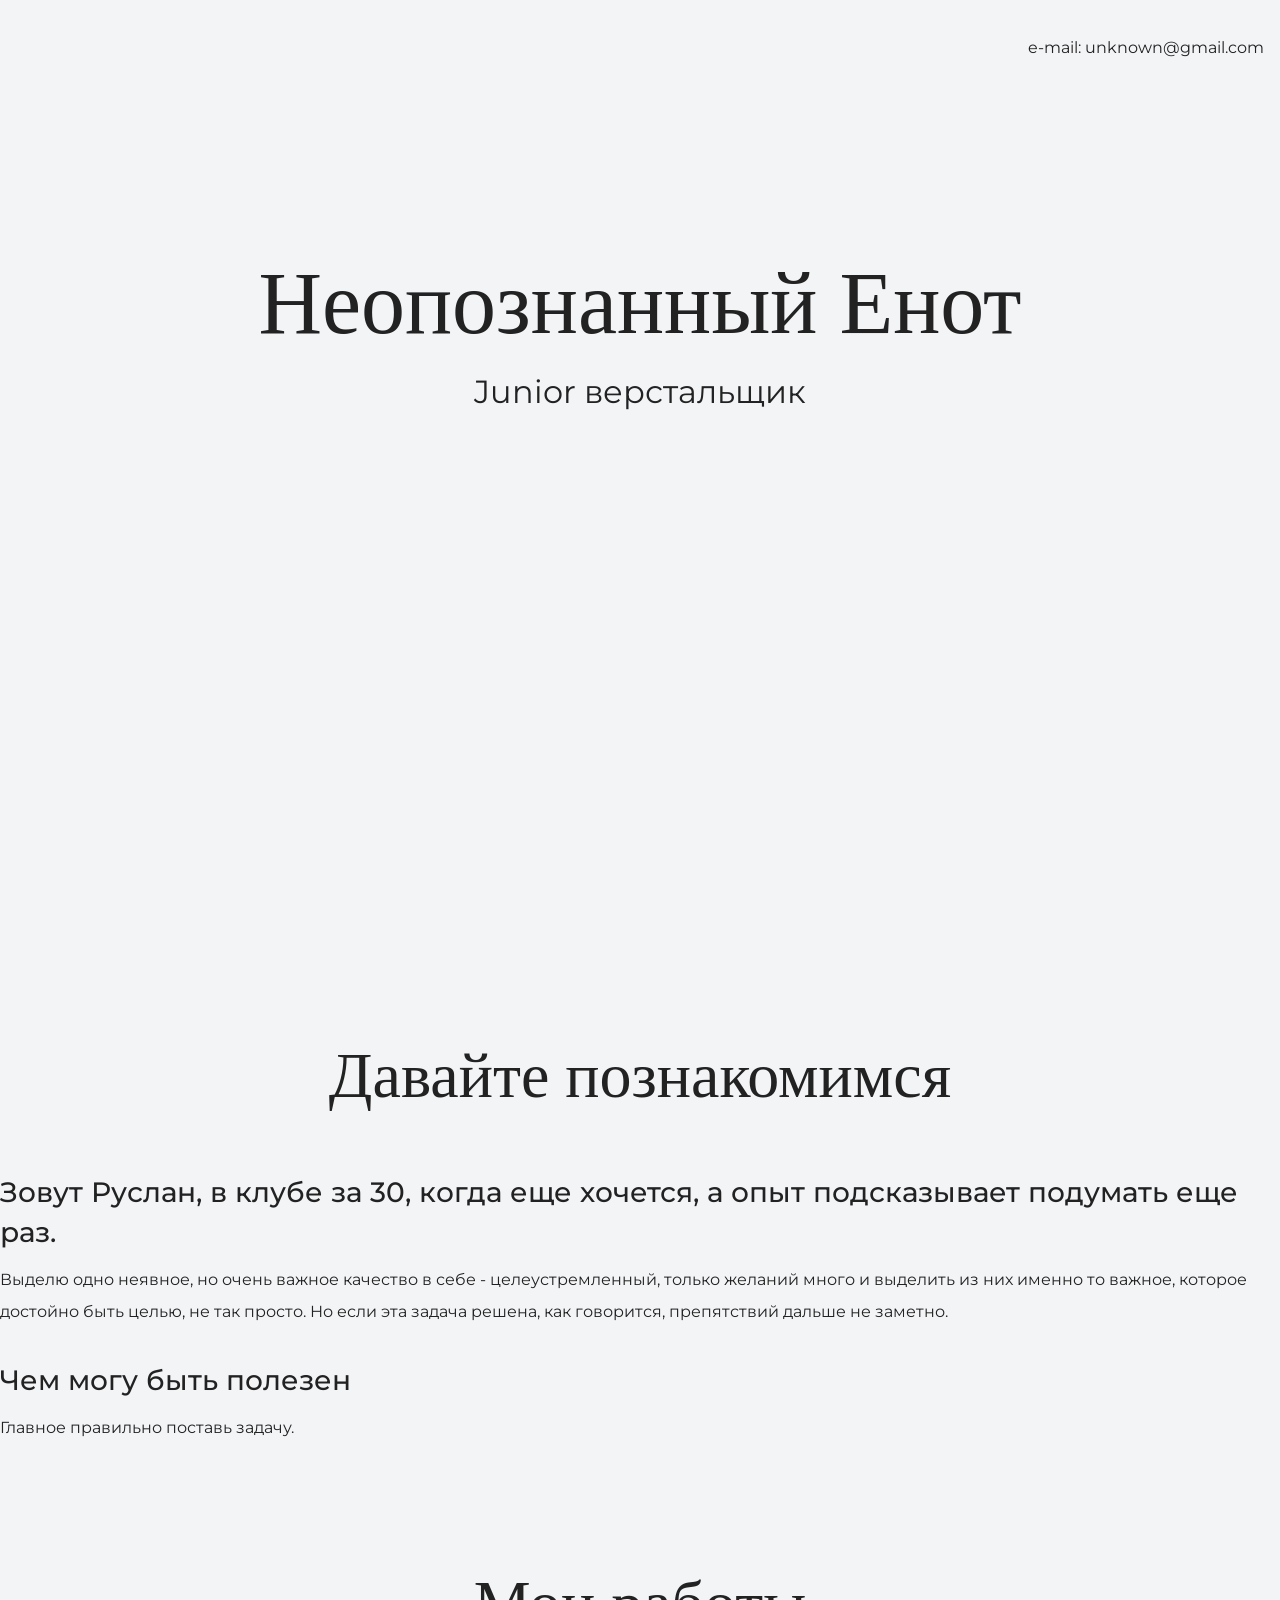
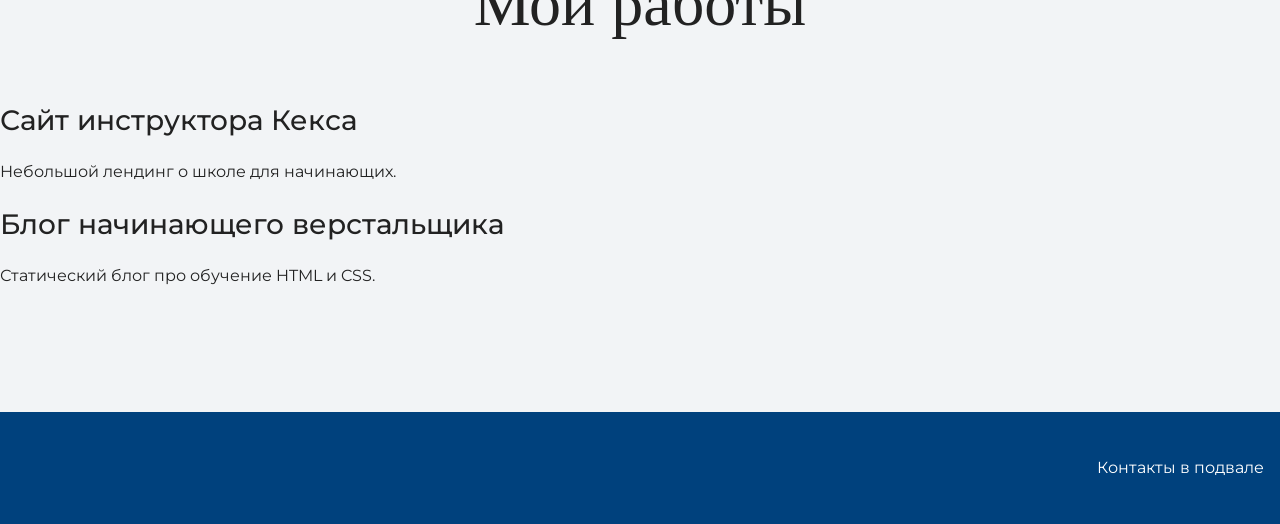
==== index.html @ c69bbd14 "Add files via upload" ====
<!DOCTYPE html>
<html lang="ru">
  <head>
    <meta charset="UTF-8">
    <link rel="stylesheet" href="style.css">
    <title>Портфолио Junior верстальщика</title>
    <link href="https://fonts.googleapis.com/css?family=Montserrat:400,500,700|Old+Standard+TT&display=swap&subset=cyrillic" rel="stylesheet">
  </head>

  <body>
    <header class="page-header">
     <div class="container"> e-mail: unknown@gmail.com
       </div>
    </header>

    <section class="hero-image">
      <div class="container"><h1 class="heading">Неопознанный Енот</h1>
      <p>Junior верстальщик</p>
      </div>
    </section>

    <section class="intro">
      <h2 class="subheading">Давайте познакомимся</h2>
      <h3>Зовут Руслан, в клубе за 30, когда еще хочется, а опыт подсказывает подумать еще раз.</h3>
      <p>Выделю одно неявное, но очень важное качество в себе - целеустремленный, только желаний много и выделить из них именно то важное, которое достойно быть целью, не так просто. Но если эта задача решена, как говорится, препятствий дальше не заметно.</p>
      <h3>Чем могу быть полезен</h3>
      <p>Главное правильно поставь задачу.</p>
    </section>

    <section class="portfolio">
      <h2 class="subheading">Мои работы</h2>

      <h3>Сайт инструктора Кекса</h3>
      <p>Небольшой лендинг о школе для начинающих.</p>

      <h3>Блог начинающего верстальщика</h3>
      <p>Статический блог про обучение HTML и CSS.</p>
    </section>

    <footer class="page-footer">
      <div class="container">Контакты в подвале
        </div>
    </footer>
  </body>
</html>
---- style.css ----
body {
  margin: 0;
  min-width: 960px;
  font-family: "Montserrat", "Helvetica", "Arial", sans-serif;
  font-size: 16px;
  line-height: 32px;
  color: #222222;
  background-color: #f2f4f6;
  background-image: url("img/hero-bg.jpg");
  background-repeat: no-repeat;
  background-position: top center;
}

.container {
  max-width: 928px;
  margin: 0 auto;
  padding: 0 16px;
}

.page-header {
  margin: 0 0 160px;
  padding: 32px 0 32px;
}

.page-header .container,
.page-footer .container {
  max-width: 1408px;
  text-align: right;
}

.page-header a {
  margin-left: 56px;
  color: #288be6;
  text-decoration: none;
  background-repeat: no-repeat;
  background-position: left;
}

.header-email {
  padding-left: 30px;
  background-image: url("img/icon-email-header.svg");
}

.header-phone {
  padding-left: 25px;
  background-image: url("img/icon-phone-header.svg");
}

.hero-image {
  margin-bottom: 620px;
}

.hero-image .container {
  max-width: 1408px;
  text-align: center;
}

.heading {
  margin: 0 0 16px;
  font-family: "Old Standard TT", "Times", "Times New Roman", serif;
  font-size: 88px;
  line-height: 96px;
  font-weight: 400;
}

.hero-image p {
  margin: 0;
  font-size: 32px;
  line-height: 48px;
}

.intro {
  margin: 0 0 120px;
}

.subheading {
  margin: 0 0 56px;
  font-family: "Old Standard TT", "Times", "Times New Roman", serif;
  font-size: 64px;
  line-height: 80px;
  font-weight: 400;
  text-align: center;
}

.user-image {
  margin: 0 0 32px;
  text-align: center;
}

.intro h3,
.portfolio h3 {
  margin: 0 0 12px;
  font-size: 28px;
  line-height: 40px;
  font-weight: 500;
}

.intro p {
  margin: 0 0 32px;
}

.skills-list {
  margin: 0;
  padding: 0;
}

.skills-list dt {
  padding-left: 32px;
  background-repeat: no-repeat;
  background-position: left;
}

.skill-html {
  background-image: url("img/icon-html.svg");
}

.skill-css {
  background-image: url("img/icon-css.svg");
}

.level {
  margin: 4px 0 16px;
  padding: 0;
  height: 14px;
  font-size: 0;
  background-color: #ffffff;
  border: 1px solid #86c3fa;
  border-radius: 8px;
}

.level div {
  margin: 1px;
  height: 12px;
  background-color: #288be6;
  border-radius: 6px;
}

.portfolio {
  margin: 0 0 120px;
}

.projects {
  margin: 0;
  padding: 0;
  list-style: none;
}

.projects li {
  margin: 0 0 80px;
}

.project-image {
  margin: 0 0 24px;
  text-align: center;
}

.projects p {
  margin: 0 0 24px;
}

.button {
  padding: 6px 20px;
  display: inline-block;
  vertical-align: baseline;
  text-decoration: none;
  text-transform: uppercase;
  border-radius: 4px;
  background-color: #288be6;
  color: #ffffff;
}

.page-footer {
  padding: 40px 0;
  background-color: #00417d;
  color: #ffffff;
}

.page-footer a {
  margin-left: 56px;
  color: inherit;
  text-decoration: none;
  background-repeat: no-repeat;
  background-position: left;
}

.footer-email {
  padding-left: 30px;
  background-image: url("img/icon-email-footer.svg");
}

.footer-phone {
  padding-left: 25px;
  background-image: url("img/icon-phone-footer.svg");
}
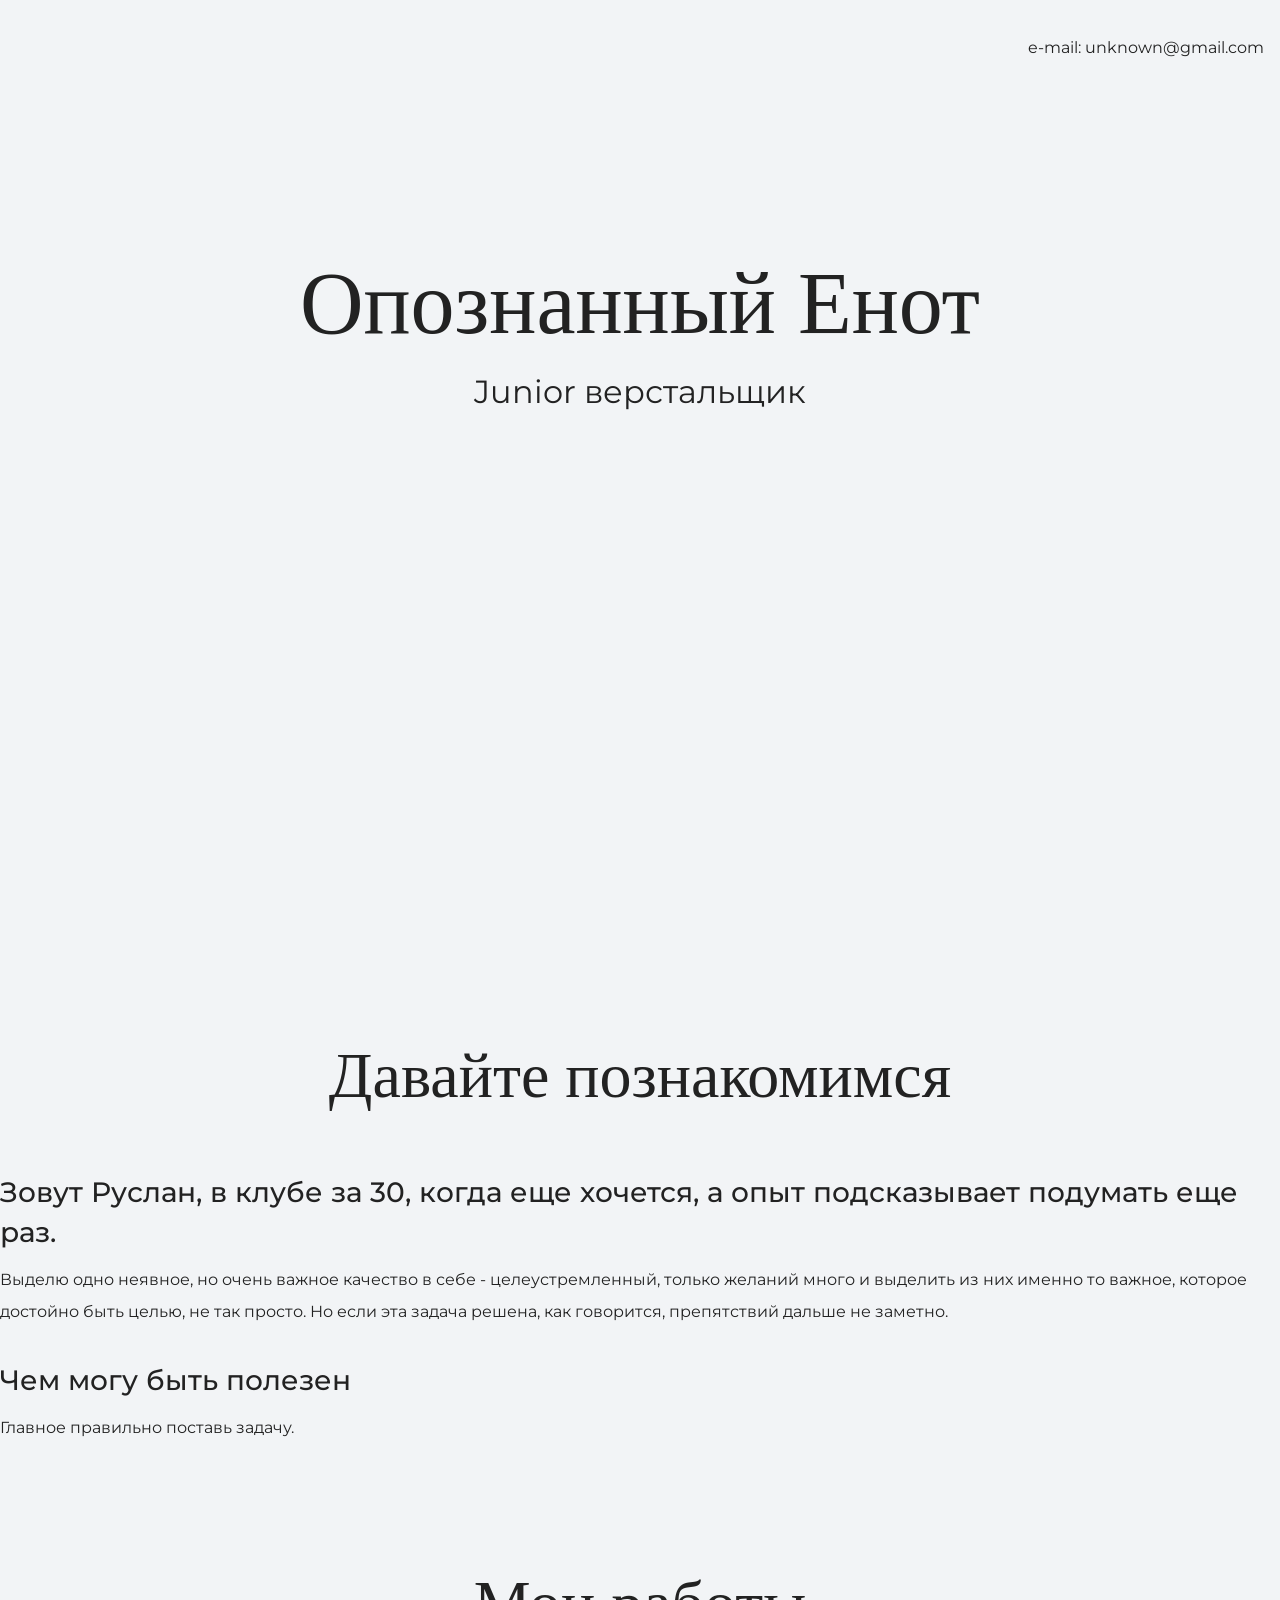
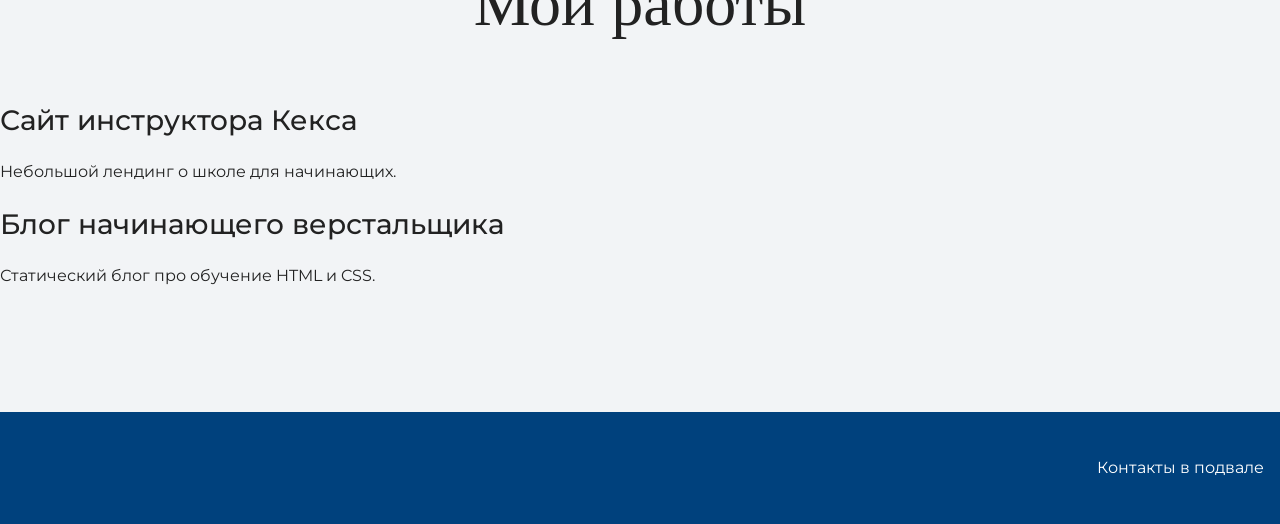
==== commit b389e3ad: "меняет текст на главной странице" ====
--- a/index.html
+++ b/index.html
@@ -14,7 +14,7 @@
     </header>
 
     <section class="hero-image">
-      <div class="container"><h1 class="heading">Неопознанный Енот</h1>
+      <div class="container"><h1 class="heading">Опознанный Енот</h1>
       <p>Junior верстальщик</p>
       </div>
     </section>
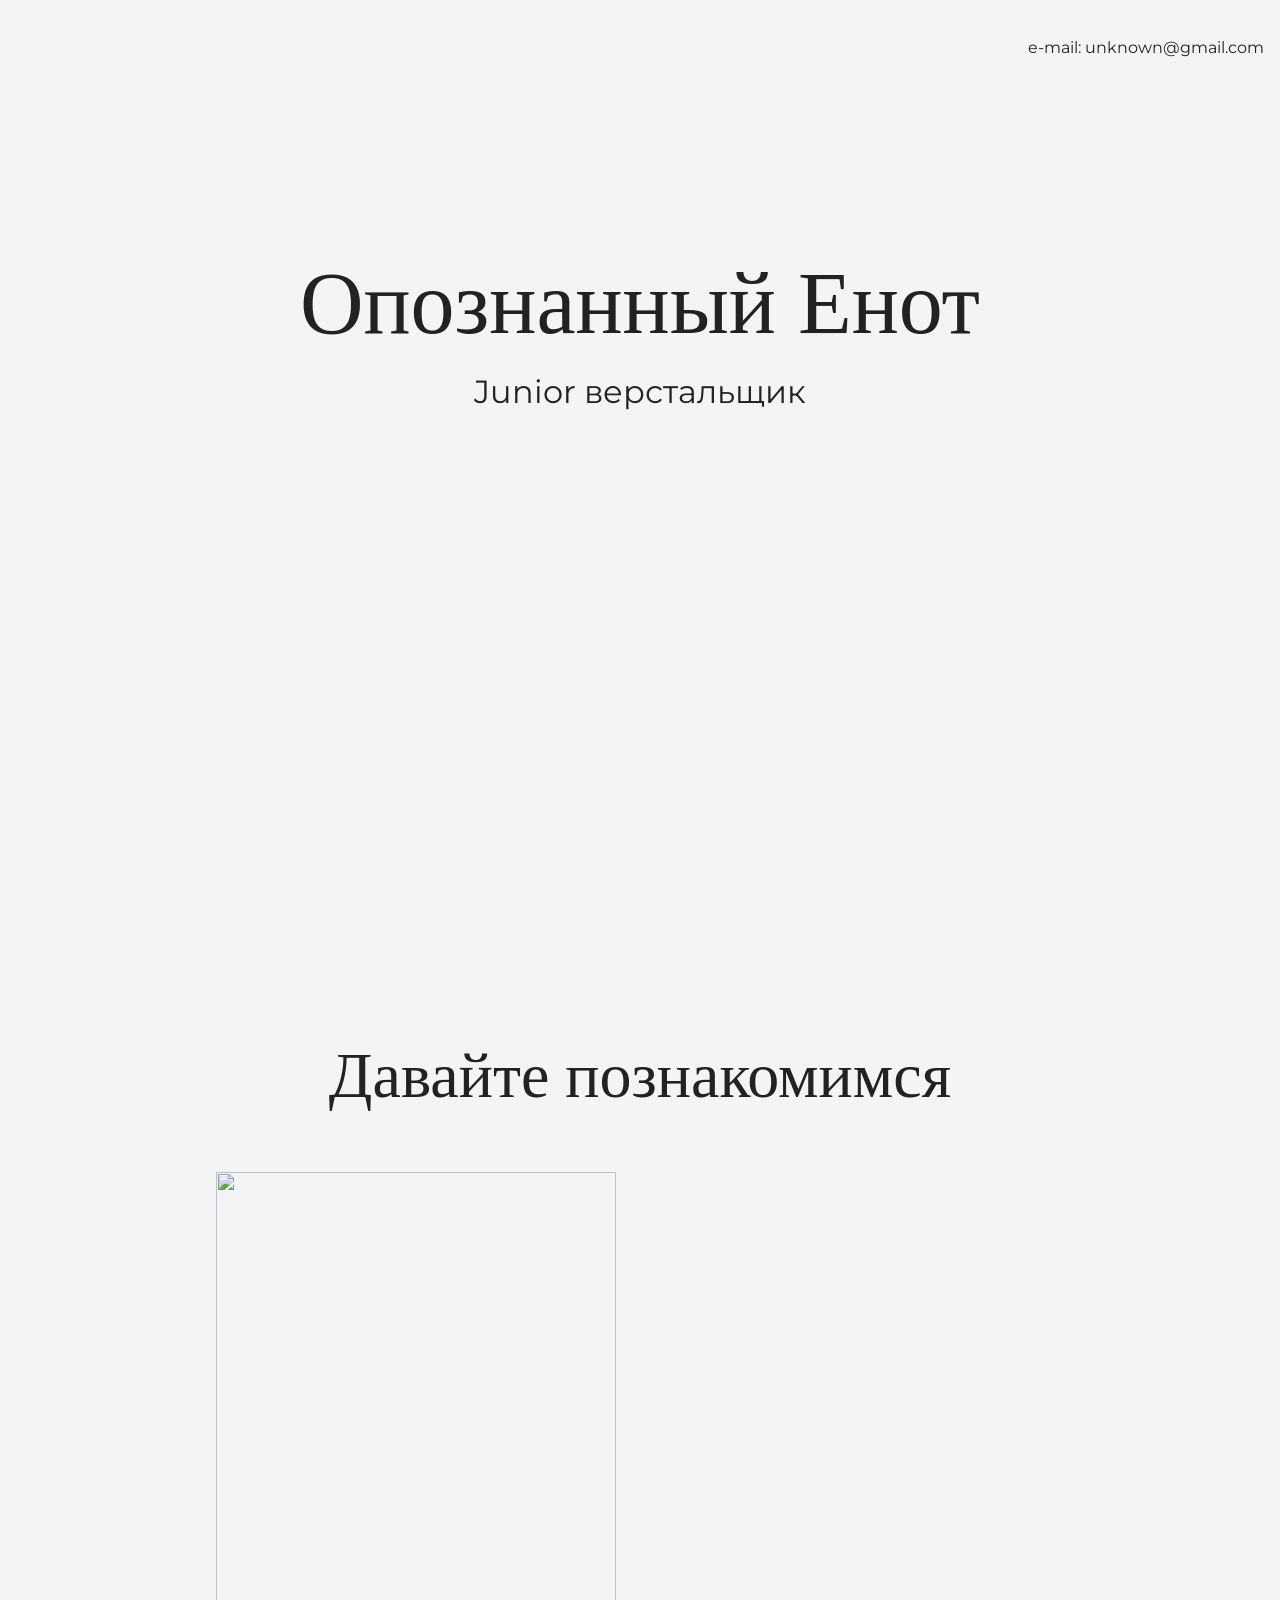
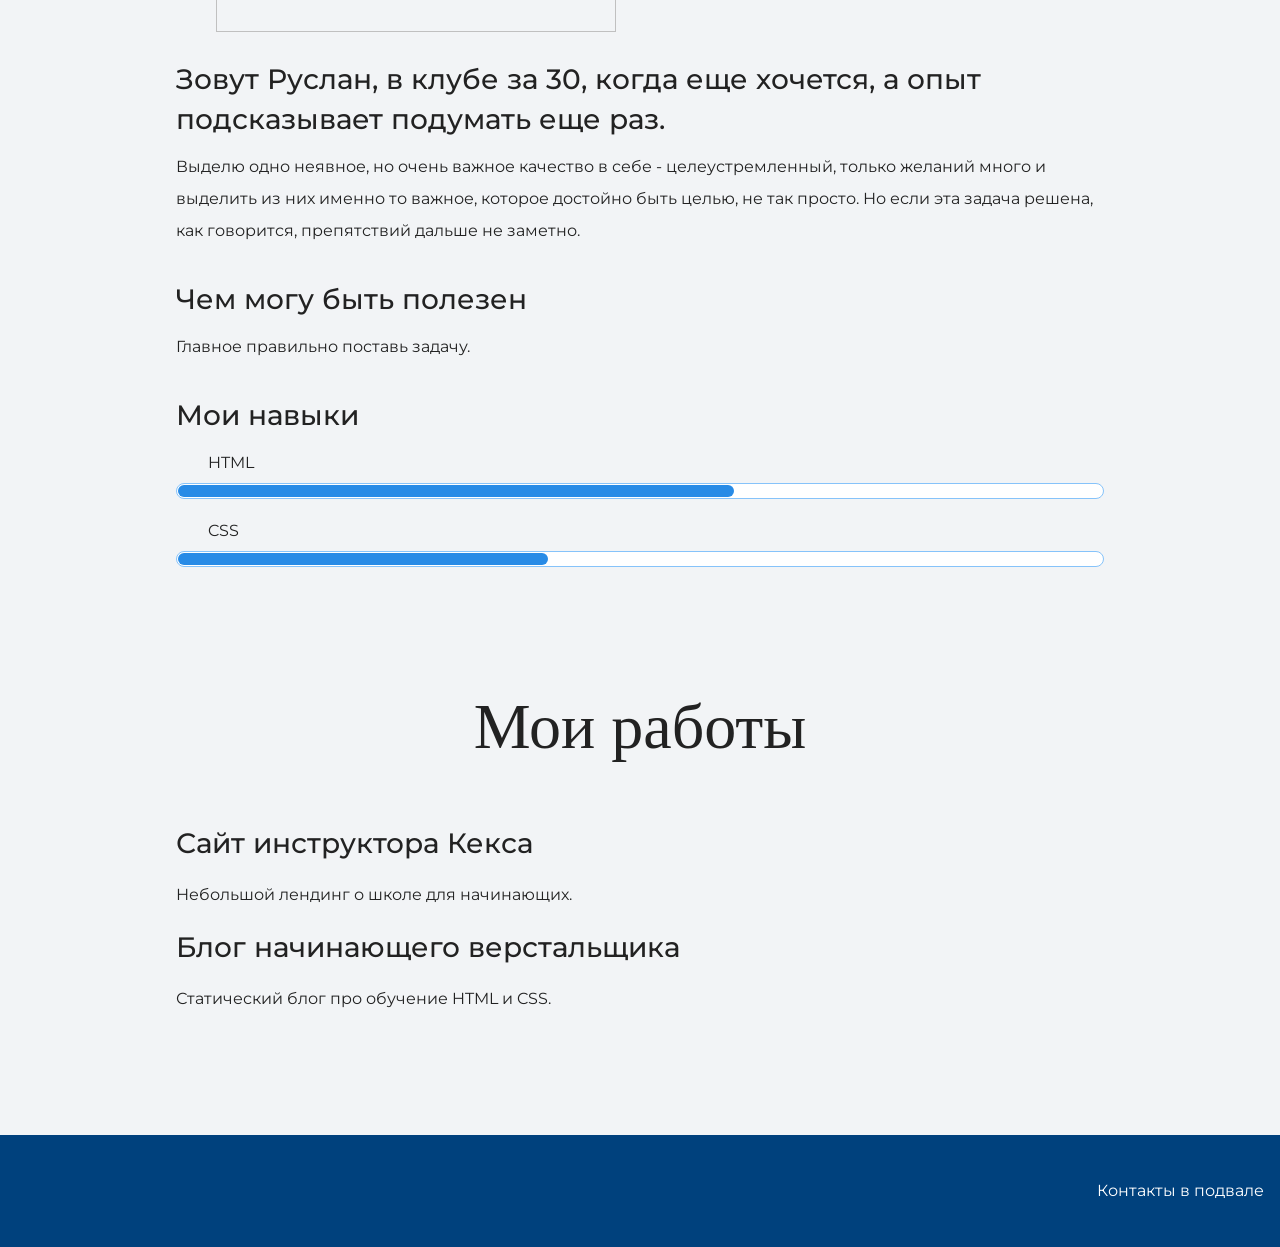
==== commit 67a8909a: "добавил тему" ====
--- a/index.html
+++ b/index.html
@@ -20,21 +20,37 @@
     </section>
 
     <section class="intro">
+      <div class="container">
       <h2 class="subheading">Давайте познакомимся</h2>
+      <figure>
+        <img src="/Users/soft/Downloads/Снимок экрана 2020-02-02 в 12.14.35.jpg" width="400" height="460">
+      </figure>
       <h3>Зовут Руслан, в клубе за 30, когда еще хочется, а опыт подсказывает подумать еще раз.</h3>
       <p>Выделю одно неявное, но очень важное качество в себе - целеустремленный, только желаний много и выделить из них именно то важное, которое достойно быть целью, не так просто. Но если эта задача решена, как говорится, препятствий дальше не заметно.</p>
       <h3>Чем могу быть полезен</h3>
       <p>Главное правильно поставь задачу.</p>
+      </div>
+      <div class ="skills"> 
+        <div class="container"><h3>Мои навыки</h3>
+        <dl class="skills-list">
+          <dt class="skill-html">HTML</dt>
+          <dd class="level"><div style="width: 60%;">60%</div></dd>
+          <dt class="skill-css">CSS</dt>
+          <dd class="level"><div style="width: 40%;">40%</div></dd>
+        </dl>
+        </div>
+      </div>
     </section>
 
     <section class="portfolio">
-      <h2 class="subheading">Мои работы</h2>
+      <div class="container"><h2 class="subheading">Мои работы</h2>
 
       <h3>Сайт инструктора Кекса</h3>
       <p>Небольшой лендинг о школе для начинающих.</p>
-
+    
       <h3>Блог начинающего верстальщика</h3>
       <p>Статический блог про обучение HTML и CSS.</p>
+  </div>
     </section>
 
     <footer class="page-footer">
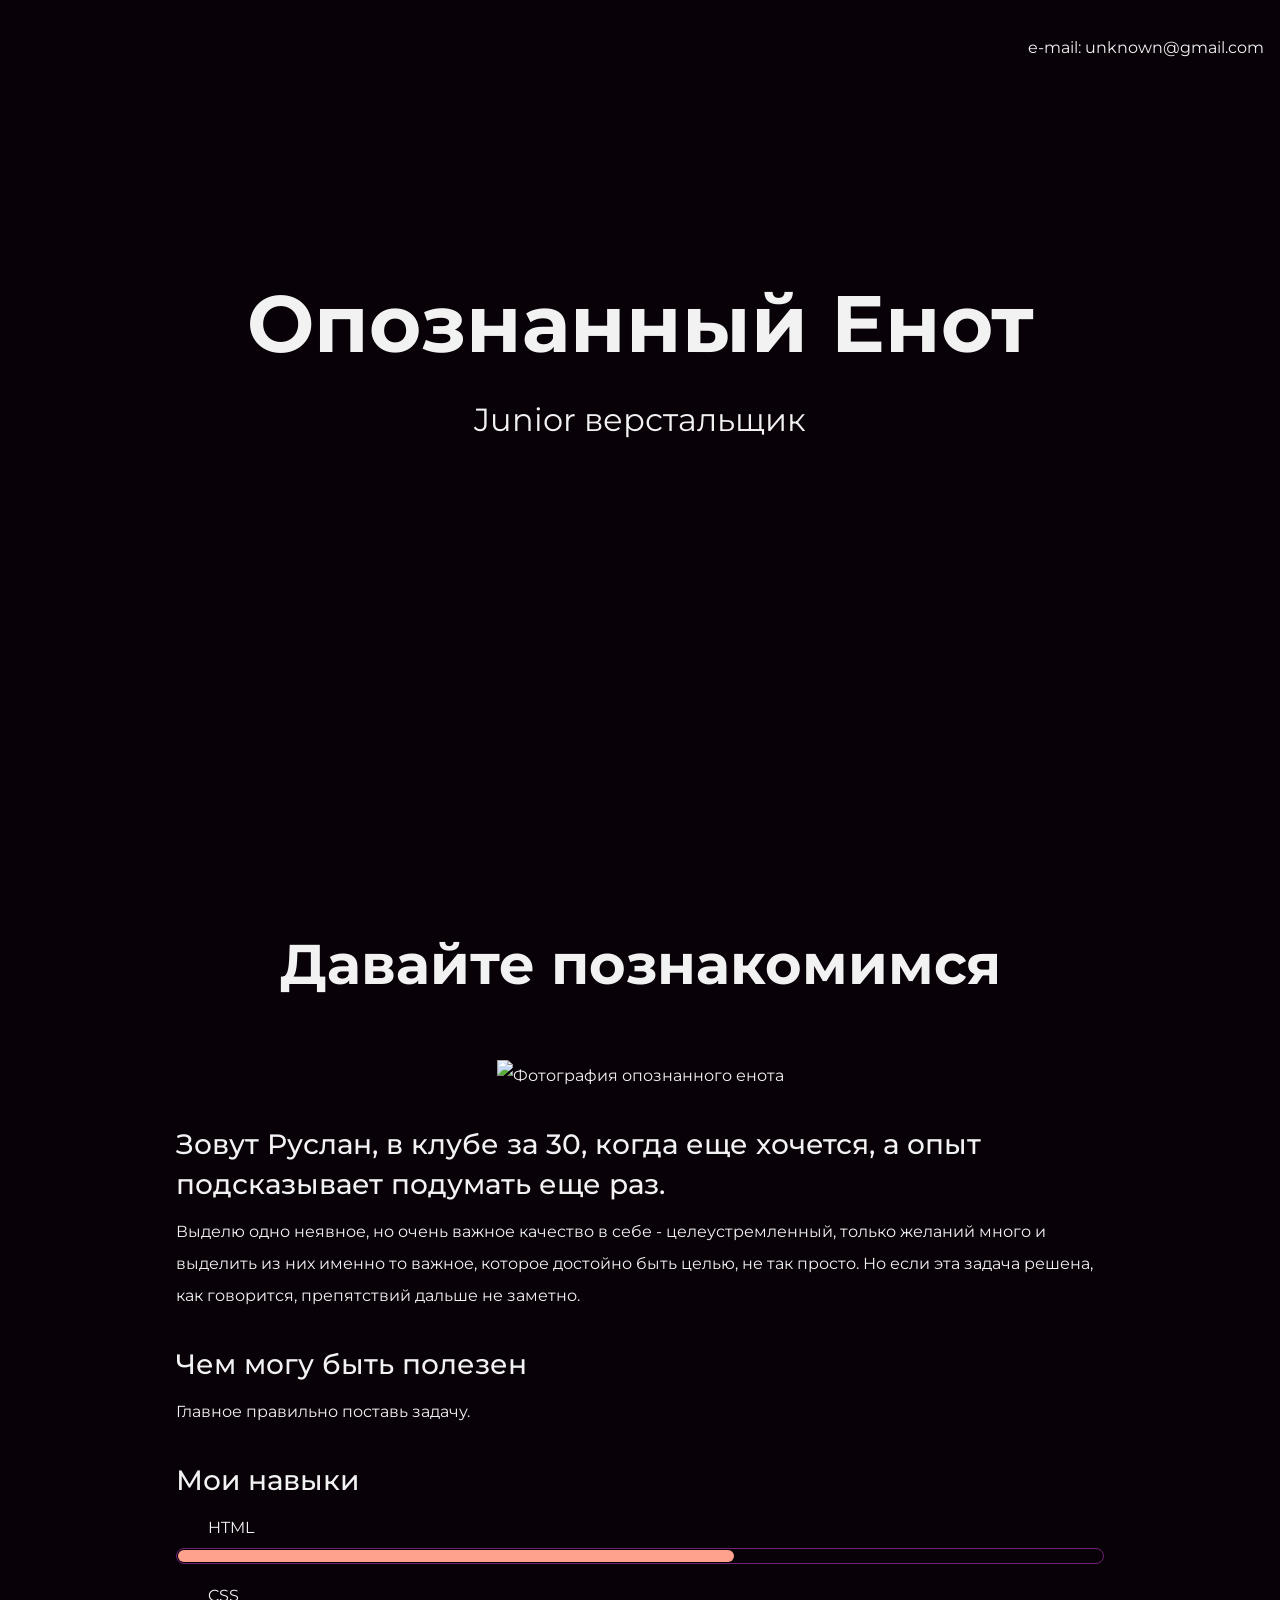
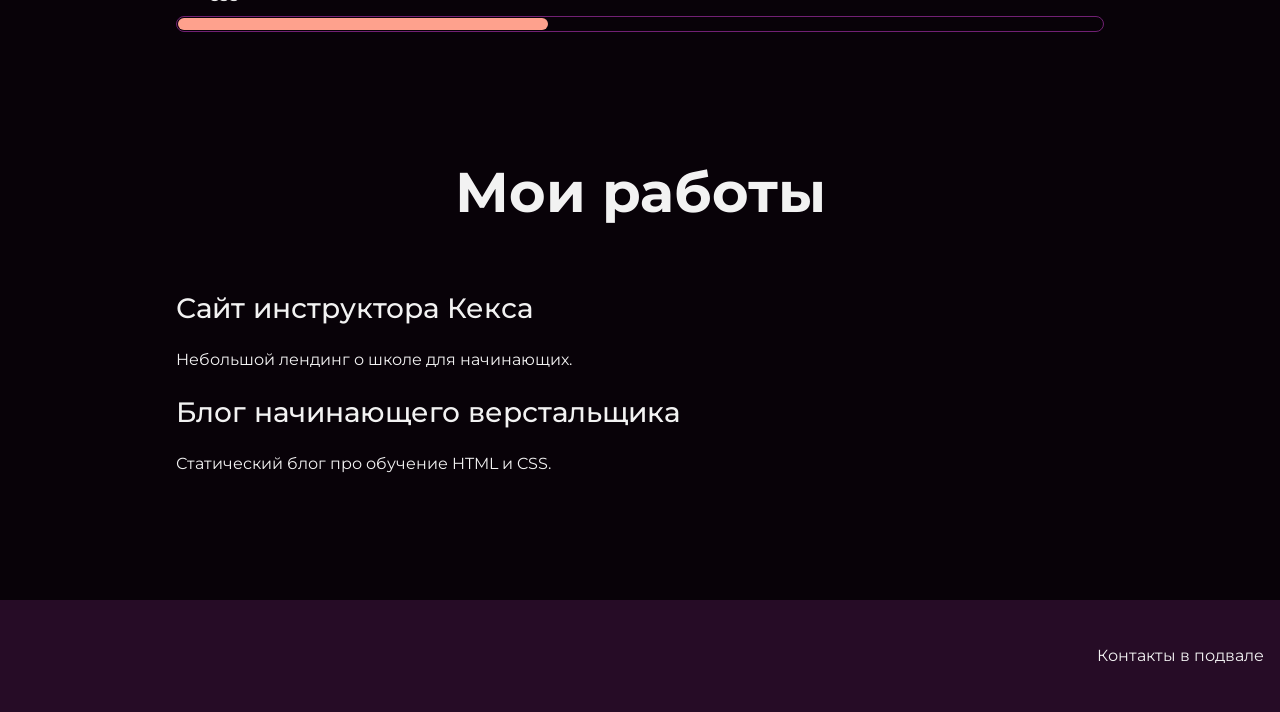
==== commit b9b80f93: "d" ====
--- a/index.html
+++ b/index.html
@@ -22,8 +22,8 @@
     <section class="intro">
       <div class="container">
       <h2 class="subheading">Давайте познакомимся</h2>
-      <figure>
-        <img src="/Users/soft/Downloads/Снимок экрана 2020-02-02 в 12.14.35.jpg" width="400" height="460">
+      <figure class="user-image">
+        <img src="/Users/soft/Downloads/Снимок экрана 2020-02-02 в 12.14.35.jpg" width="400" height="460" alt="Фотография опознанного енота">
       </figure>
       <h3>Зовут Руслан, в клубе за 30, когда еще хочется, а опыт подсказывает подумать еще раз.</h3>
       <p>Выделю одно неявное, но очень важное качество в себе - целеустремленный, только желаний много и выделить из них именно то важное, которое достойно быть целью, не так просто. Но если эта задача решена, как говорится, препятствий дальше не заметно.</p>
--- a/style.css
+++ b/style.css
@@ -4,8 +4,8 @@
   font-family: "Montserrat", "Helvetica", "Arial", sans-serif;
   font-size: 16px;
   line-height: 32px;
-  color: #222222;
-  background-color: #f2f4f6;
+  color: #f2f2f2;
+  background-color: #080208;
   background-image: url("img/hero-bg.jpg");
   background-repeat: no-repeat;
   background-position: top center;
@@ -18,7 +18,7 @@
 }
 
 .page-header {
-  margin: 0 0 160px;
+  margin: 0 0 180px;
   padding: 32px 0 32px;
 }
 
@@ -30,7 +30,7 @@
 
 .page-header a {
   margin-left: 56px;
-  color: #288be6;
+  color: #fea18d;
   text-decoration: none;
   background-repeat: no-repeat;
   background-position: left;
@@ -38,16 +38,16 @@
 
 .header-email {
   padding-left: 30px;
-  background-image: url("img/icon-email-header.svg");
+  background-image: url("img/icon-email.svg");
 }
 
 .header-phone {
   padding-left: 25px;
-  background-image: url("img/icon-phone-header.svg");
+  background-image: url("img/icon-phone.svg");
 }
 
 .hero-image {
-  margin-bottom: 620px;
+  margin-bottom: 480px;
 }
 
 .hero-image .container {
@@ -56,11 +56,9 @@
 }
 
 .heading {
-  margin: 0 0 16px;
-  font-family: "Old Standard TT", "Times", "Times New Roman", serif;
-  font-size: 88px;
+  margin: 0 0 24px;
+  font-size: 80px;
   line-height: 96px;
-  font-weight: 400;
 }
 
 .hero-image p {
@@ -75,10 +73,8 @@
 
 .subheading {
   margin: 0 0 56px;
-  font-family: "Old Standard TT", "Times", "Times New Roman", serif;
-  font-size: 64px;
+  font-size: 56px;
   line-height: 80px;
-  font-weight: 400;
   text-align: center;
 }
 
@@ -123,15 +119,15 @@
   padding: 0;
   height: 14px;
   font-size: 0;
-  background-color: #ffffff;
-  border: 1px solid #86c3fa;
+  background-color: #080208;
+  border: 1px solid #712073;
   border-radius: 8px;
 }
 
 .level div {
   margin: 1px;
   height: 12px;
-  background-color: #288be6;
+  background-color: #fea18d;
   border-radius: 6px;
 }
 
@@ -165,19 +161,18 @@
   text-decoration: none;
   text-transform: uppercase;
   border-radius: 4px;
-  background-color: #288be6;
+  background-color: #712073;
   color: #ffffff;
 }
 
 .page-footer {
   padding: 40px 0;
-  background-color: #00417d;
-  color: #ffffff;
+  background-color: #260c26;
 }
 
 .page-footer a {
   margin-left: 56px;
-  color: inherit;
+  color: #fea18d;
   text-decoration: none;
   background-repeat: no-repeat;
   background-position: left;
@@ -185,10 +180,10 @@
 
 .footer-email {
   padding-left: 30px;
-  background-image: url("img/icon-email-footer.svg");
+  background-image: url("img/icon-email.svg");
 }
 
 .footer-phone {
   padding-left: 25px;
-  background-image: url("img/icon-phone-footer.svg");
+  background-image: url("img/icon-phone.svg");
 }
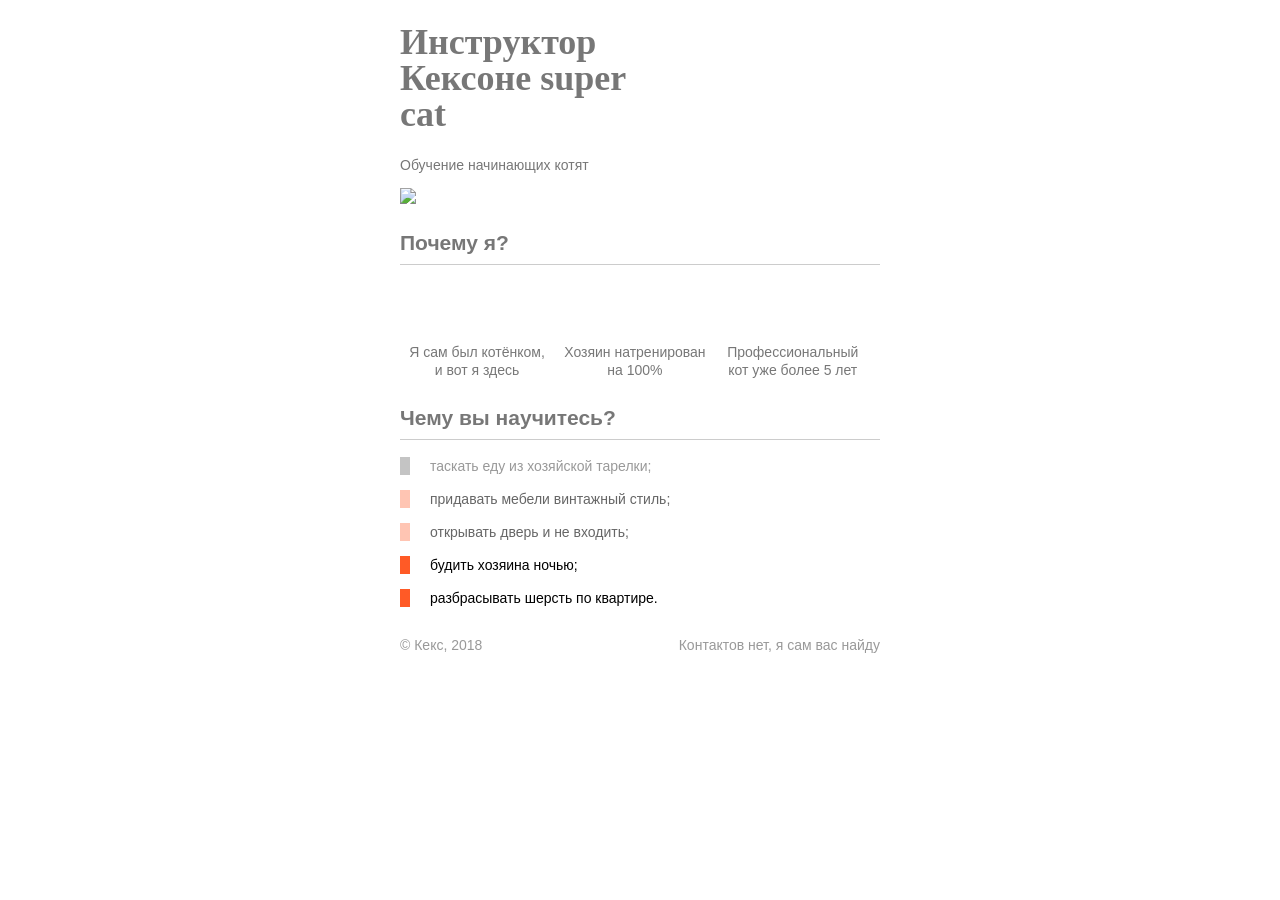
==== commit a79280ad: "site" ====
--- a/index.html
+++ b/index.html
@@ -1,61 +1,40 @@
 <!DOCTYPE html>
 <html lang="ru">
   <head>
-    <meta charset="UTF-8">
+    <meta charset="utf-8">
+    <title>Инструктор Кексоне super cat</title>
     <link rel="stylesheet" href="style.css">
-    <title>Портфолио Junior верстальщика</title>
-    <link href="https://fonts.googleapis.com/css?family=Montserrat:400,500,700|Old+Standard+TT&display=swap&subset=cyrillic" rel="stylesheet">
   </head>
+  <body>
+    <div class="container">
+      <header class="site-header">
+        <h1>Инструктор Кексоне super cat</h1>
+        <p>Обучение начинающих котят</p>
+        <p><img src="img/banner-2.png"></p>
+      </header>
 
-  <body>
-    <header class="page-header">
-     <div class="container"> e-mail: unknown@gmail.com
-       </div>
-    </header>
+      <section class="features">
+        <h2>Почему я?</h2>
+        <p class="feature-kitten">Я сам был котёнком, и вот я здесь</p>
+        <p class="feature-train">Хозяин натренирован на 100%</p>
+        <p class="feature-cat">Профессиональный кот уже более 5 лет</p>
+      </section>
 
-    <section class="hero-image">
-      <div class="container"><h1 class="heading">Опознанный Енот</h1>
-      <p>Junior верстальщик</p>
-      </div>
-    </section>
+      <section class="skills">
+        <h2>Чему вы научитесь?</h2>
+        <ul class="skills-list">
+          <li class="skills-item">таскать еду из хозяйской тарелки;</li>
+          <li class="skills-item standart">придавать мебели винтажный стиль;</li>
+          <li class="skills-item standart">открывать дверь и не входить;</li>
+          <li class="skills-item vip">будить хозяина ночью;</li>
+          <li class="skills-item vip">разбрасывать шерсть по квартире.</li>
+        </ul>
+      </section>
 
-    <section class="intro">
-      <div class="container">
-      <h2 class="subheading">Давайте познакомимся</h2>
-      <figure class="user-image">
-        <img src="/Users/soft/Downloads/Снимок экрана 2020-02-02 в 12.14.35.jpg" width="400" height="460" alt="Фотография опознанного енота">
-      </figure>
-      <h3>Зовут Руслан, в клубе за 30, когда еще хочется, а опыт подсказывает подумать еще раз.</h3>
-      <p>Выделю одно неявное, но очень важное качество в себе - целеустремленный, только желаний много и выделить из них именно то важное, которое достойно быть целью, не так просто. Но если эта задача решена, как говорится, препятствий дальше не заметно.</p>
-      <h3>Чем могу быть полезен</h3>
-      <p>Главное правильно поставь задачу.</p>
-      </div>
-      <div class ="skills"> 
-        <div class="container"><h3>Мои навыки</h3>
-        <dl class="skills-list">
-          <dt class="skill-html">HTML</dt>
-          <dd class="level"><div style="width: 60%;">60%</div></dd>
-          <dt class="skill-css">CSS</dt>
-          <dd class="level"><div style="width: 40%;">40%</div></dd>
-        </dl>
-        </div>
-      </div>
-    </section>
-
-    <section class="portfolio">
-      <div class="container"><h2 class="subheading">Мои работы</h2>
-
-      <h3>Сайт инструктора Кекса</h3>
-      <p>Небольшой лендинг о школе для начинающих.</p>
-    
-      <h3>Блог начинающего верстальщика</h3>
-      <p>Статический блог про обучение HTML и CSS.</p>
-  </div>
-    </section>
-
-    <footer class="page-footer">
-      <div class="container">Контакты в подвале
-        </div>
-    </footer>
+      <footer class="site-footer">
+        <p>© Кекс, 2018</p>
+        <p>Контактов нет, я сам вас найду</p>
+      </footer>
+    </div>
   </body>
-</html>+</html>
--- a/style.css
+++ b/style.css
@@ -1,189 +1,93 @@
 body {
-  margin: 0;
-  min-width: 960px;
-  font-family: "Montserrat", "Helvetica", "Arial", sans-serif;
-  font-size: 16px;
-  line-height: 32px;
-  color: #f2f2f2;
-  background-color: #080208;
-  background-image: url("img/hero-bg.jpg");
-  background-repeat: no-repeat;
-  background-position: top center;
+  padding: 0;
+  font-family: "Arial", sans-serif;
+  font-size: 14px;
+  line-height: 18px;
+  color: #777777;
+  background: #ffffff url("img/keks-background.jpg") no-repeat 50% 0;
+}
+
+h1 {
+  width: 260px;
+  font-family: "Georgia", serif;
+  font-size: 36px;
+  line-height: 36px;
+}
+
+h2 {
+  padding-bottom: 12px;
+  border-bottom: 1px solid #cccccc;
+}
+
+.site-header {
+  margin-bottom: 30px;
+}
+
+.skills-item {
+  margin-bottom: 15px;
+  padding-left: 20px;
+  border-left: 10px solid #c4c4c4;
+  color: #999999;
+}
+
+.standart {
+  border-color: #ffc5b3;
+  color: #666666;
+}
+
+/* Добавьте правило ниже */
+
+.vip {
+  border-color: #ff5a26;
+  color: #000000;
 }
 
 .container {
-  max-width: 928px;
+  width: 480px;
   margin: 0 auto;
-  padding: 0 16px;
 }
 
-.page-header {
-  margin: 0 0 180px;
-  padding: 32px 0 32px;
+.site-header img {
+  display: block;
+  margin: 0 auto;
 }
 
-.page-header .container,
-.page-footer .container {
-  max-width: 1408px;
-  text-align: right;
+.features {
+  margin-bottom: 30px;
 }
 
-.page-header a {
-  margin-left: 56px;
-  color: #fea18d;
-  text-decoration: none;
+.features p {
+  display: inline-block;
+  vertical-align: top;
+  width: 30%;
+  margin: 0 5px;
+  text-align: center;
   background-repeat: no-repeat;
-  background-position: left;
+  background-position: center top;
 }
 
-.header-email {
-  padding-left: 30px;
-  background-image: url("img/icon-email.svg");
+.feature-kitten {
+  padding-top: 60px;
+  background-image: url("img/bottle.svg");
 }
 
-.header-phone {
-  padding-left: 25px;
-  background-image: url("img/icon-phone.svg");
+.feature-cat {
+  padding-top: 60px;
+  background-image: url("img/cat.svg");
 }
 
-.hero-image {
-  margin-bottom: 480px;
-}
-
-.hero-image .container {
-  max-width: 1408px;
-  text-align: center;
-}
-
-.heading {
-  margin: 0 0 24px;
-  font-size: 80px;
-  line-height: 96px;
-}
-
-.hero-image p {
-  margin: 0;
-  font-size: 32px;
-  line-height: 48px;
-}
-
-.intro {
-  margin: 0 0 120px;
-}
-
-.subheading {
-  margin: 0 0 56px;
-  font-size: 56px;
-  line-height: 80px;
-  text-align: center;
-}
-
-.user-image {
-  margin: 0 0 32px;
-  text-align: center;
-}
-
-.intro h3,
-.portfolio h3 {
-  margin: 0 0 12px;
-  font-size: 28px;
-  line-height: 40px;
-  font-weight: 500;
-}
-
-.intro p {
-  margin: 0 0 32px;
+.feature-train {
+  padding-top: 60px;
+  background-image: url("img/whistle.svg");
 }
 
 .skills-list {
-  margin: 0;
-  padding: 0;
-}
-
-.skills-list dt {
-  padding-left: 32px;
-  background-repeat: no-repeat;
-  background-position: left;
-}
-
-.skill-html {
-  background-image: url("img/icon-html.svg");
-}
-
-.skill-css {
-  background-image: url("img/icon-css.svg");
-}
-
-.level {
-  margin: 4px 0 16px;
-  padding: 0;
-  height: 14px;
-  font-size: 0;
-  background-color: #080208;
-  border: 1px solid #712073;
-  border-radius: 8px;
-}
-
-.level div {
-  margin: 1px;
-  height: 12px;
-  background-color: #fea18d;
-  border-radius: 6px;
-}
-
-.portfolio {
-  margin: 0 0 120px;
-}
-
-.projects {
-  margin: 0;
   padding: 0;
   list-style: none;
 }
 
-.projects li {
-  margin: 0 0 80px;
+.site-footer {
+  display: flex;
+  justify-content: space-between;
+  color: #999999;
 }
-
-.project-image {
-  margin: 0 0 24px;
-  text-align: center;
-}
-
-.projects p {
-  margin: 0 0 24px;
-}
-
-.button {
-  padding: 6px 20px;
-  display: inline-block;
-  vertical-align: baseline;
-  text-decoration: none;
-  text-transform: uppercase;
-  border-radius: 4px;
-  background-color: #712073;
-  color: #ffffff;
-}
-
-.page-footer {
-  padding: 40px 0;
-  background-color: #260c26;
-}
-
-.page-footer a {
-  margin-left: 56px;
-  color: #fea18d;
-  text-decoration: none;
-  background-repeat: no-repeat;
-  background-position: left;
-}
-
-.footer-email {
-  padding-left: 30px;
-  background-image: url("img/icon-email.svg");
-}
-
-.footer-phone {
-  padding-left: 25px;
-  background-image: url("img/icon-phone.svg");
-}
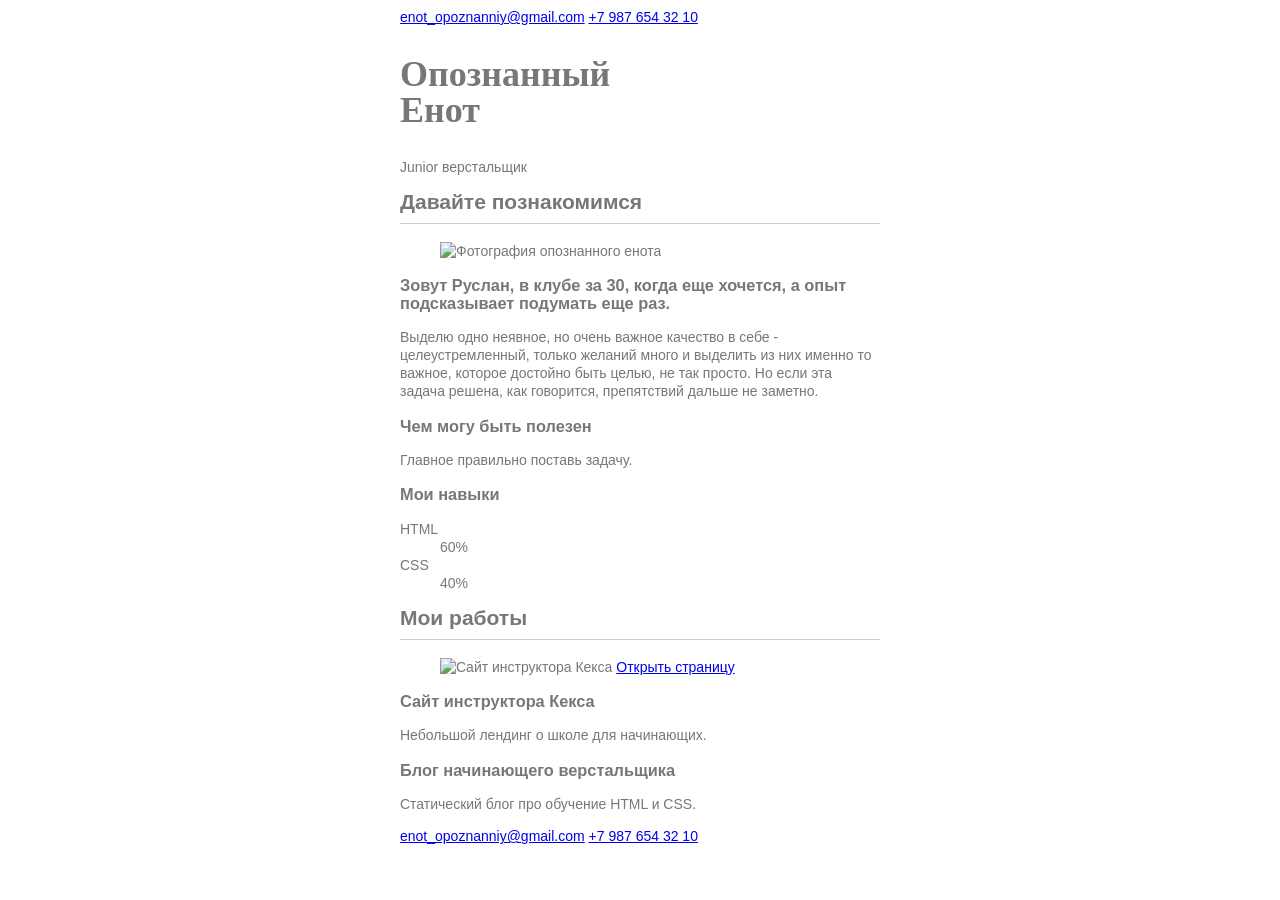
==== commit 7c25ef58: "q" ====
--- a/index.html
+++ b/index.html
@@ -1,40 +1,69 @@
 <!DOCTYPE html>
 <html lang="ru">
   <head>
-    <meta charset="utf-8">
-    <title>Инструктор Кексоне super cat</title>
+    <meta charset="UTF-8">
     <link rel="stylesheet" href="style.css">
+    <title>Портфолио Junior верстальщика</title>
+    <link href="https://fonts.googleapis.com/css?family=Montserrat:400,500,700|Old+Standard+TT&display=swap&subset=cyrillic" rel="stylesheet">
   </head>
+
   <body>
-    <div class="container">
-      <header class="site-header">
-        <h1>Инструктор Кексоне super cat</h1>
-        <p>Обучение начинающих котят</p>
-        <p><img src="img/banner-2.png"></p>
-      </header>
+    <header class="page-header">
+     <div class="container"> 
+       <a class="header-email"
+       href="mailto:enot_opoznanniy@gmail.com">enot_opoznanniy@gmail.com</a>
+       <a href="tel:+79876543210">+7 987 654 32 10</a>
+       </div>
+    </header>
 
-      <section class="features">
-        <h2>Почему я?</h2>
-        <p class="feature-kitten">Я сам был котёнком, и вот я здесь</p>
-        <p class="feature-train">Хозяин натренирован на 100%</p>
-        <p class="feature-cat">Профессиональный кот уже более 5 лет</p>
-      </section>
+    <section class="hero-image">
+      <div class="container"><h1 class="heading">Опознанный Енот</h1>
+      <p>Junior верстальщик</p>
+      </div>
+    </section>
 
-      <section class="skills">
-        <h2>Чему вы научитесь?</h2>
-        <ul class="skills-list">
-          <li class="skills-item">таскать еду из хозяйской тарелки;</li>
-          <li class="skills-item standart">придавать мебели винтажный стиль;</li>
-          <li class="skills-item standart">открывать дверь и не входить;</li>
-          <li class="skills-item vip">будить хозяина ночью;</li>
-          <li class="skills-item vip">разбрасывать шерсть по квартире.</li>
-        </ul>
-      </section>
+    <section class="intro">
+      <div class="container">
+      <h2 class="subheading">Давайте познакомимся</h2>
+      <figure class="user-image">
+        <img src="/Users/soft/Downloads/Снимок экрана 2020-02-02 в 12.14.35.jpg" width="400" height="460" alt="Фотография опознанного енота">
+      </figure>
+      <h3>Зовут Руслан, в клубе за 30, когда еще хочется, а опыт подсказывает подумать еще раз.</h3>
+      <p>Выделю одно неявное, но очень важное качество в себе - целеустремленный, только желаний много и выделить из них именно то важное, которое достойно быть целью, не так просто. Но если эта задача решена, как говорится, препятствий дальше не заметно.</p>
+      <h3>Чем могу быть полезен</h3>
+      <p>Главное правильно поставь задачу.</p>
+      </div>
+      <div class ="skills"> 
+        <div class="container"><h3>Мои навыки</h3>
+        <dl class="skills-list">
+          <dt class="skill-html">HTML</dt>
+          <dd class="level"><div style="width: 60%;">60%</div></dd>
+          <dt class="skill-css">CSS</dt>
+          <dd class="level"><div style="width: 40%;">40%</div></dd>
+        </dl>
+        </div>
+      </div>
+    </section>
 
-      <footer class="site-footer">
-        <p>© Кекс, 2018</p>
-        <p>Контактов нет, я сам вас найду</p>
-      </footer>
-    </div>
+    <section class="portfolio">
+      <div class="container"><h2 class="subheading">Мои работы</h2>
+<figure class="project-image">
+  <img src="/Users/soft/Downloads/project/img/keks.png" width="630" height="300" alt="Cайт инструктора Кекса">
+  <a class="button" href="/Users/soft/Downloads/project/index.html">Открыть страницу</a>
+</figure>
+
+      <h3>Сайт инструктора Кекса</h3>
+      <p>Небольшой лендинг о школе для начинающих.</p>
+    
+      <h3>Блог начинающего верстальщика</h3>
+      <p>Статический блог про обучение HTML и CSS.</p>
+  </div>
+    </section>
+    <footer class="page-footer">
+      <div class="container">
+        <a class="footer-email" href="mailto:enot_opoznanniy@gmail.com">enot_opoznanniy@gmail.com</a>
+        <a class="footer-phone" href="tel:+79876543210">+7 987 654 32 10</a>
+      </div>
+    </footer>
   </body>
-</html>
+</html>
